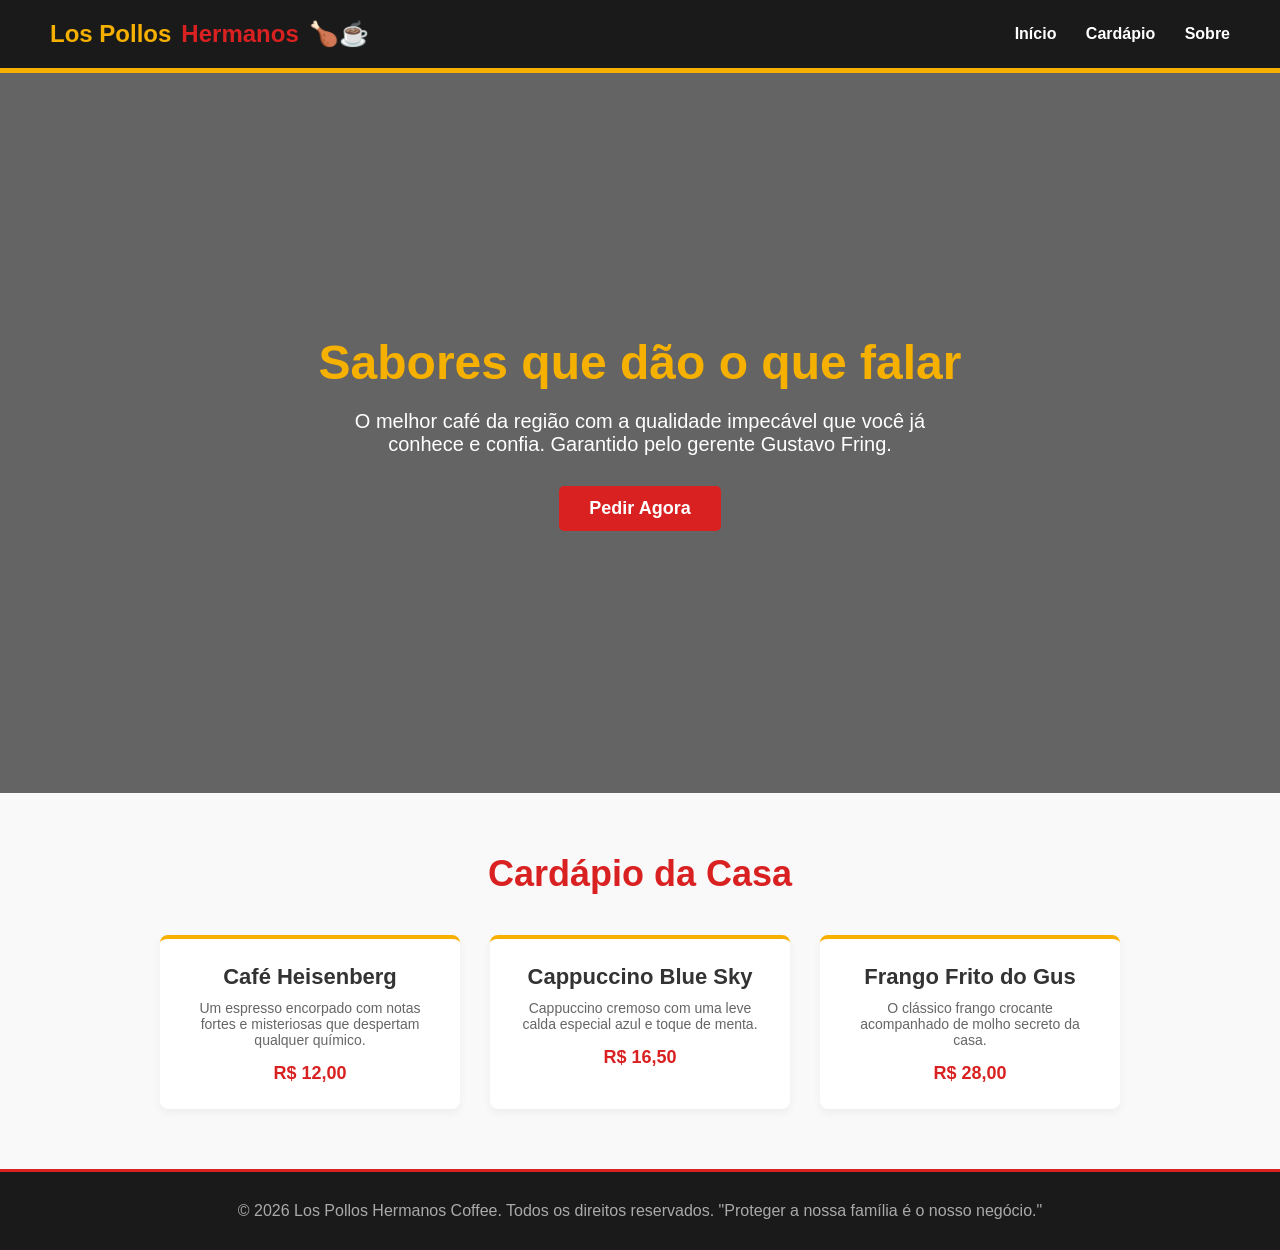
==== index.html @ 57ebac33 "Create index.html" ====
<!DOCTYPE html>
<html lang="pt-BR">
<head>
    <meta charset="UTF-8">
    <meta name="viewport" content="width=device-width, initial-scale=1.0">
    <title>Los Pollos Hermanos - Café & Sabor</title>
    <style>
        :root {
            --primary-yellow: #f5b000;
            --primary-red: #d92121;
            --dark-bg: #1a1a1a;
            --light-bg: #f9f9f9;
            --text-color: #333;
            --accent-blue: #00d2ff;
        }

        * {
            margin: 0;
            padding: 0;
            box-sizing: border-box;
            font-family: 'Segoe UI', Tahoma, Geneva, Verdana, sans-serif;
            transition: 0.3s ease;
        }

        body {
            background-color: var(--light-bg);
            color: var(--text-color);
        }

        /* Header */
        header {
            background-color: var(--dark-bg);
            border-bottom: 5px solid var(--primary-yellow);
            display: flex;
            justify-content: space-between;
            align-items: center;
            padding: 20px 50px;
            position: sticky;
            top: 0;
            z-index: 100;
        }

        .logo {
            font-size: 24px;
            font-weight: bold;
            color: var(--primary-yellow);
            cursor: pointer;
            display: flex;
            align-items: center;
            gap: 10px;
        }

        .logo span {
            color: var(--primary-red);
        }

        nav a {
            color: #fff;
            text-decoration: none;
            margin-left: 25px;
            font-weight: 600;
        }

        nav a:hover {
            color: var(--primary-yellow);
        }

        /* Hero Section */
        .hero {
            background: linear-gradient(rgba(0,0,0,0.6), rgba(0,0,0,0.6)), url('https://unsplash.com') center/cover no-repeat;
            height: 80vh;
            display: flex;
            flex-direction: column;
            justify-content: center;
            align-items: center;
            text-align: center;
            color: #fff;
            padding: 0 20px;
        }

        .hero h1 {
            font-size: 48px;
            margin-bottom: 20px;
            color: var(--primary-yellow);
        }

        .hero p {
            font-size: 20px;
            max-width: 600px;
            margin-bottom: 30px;
        }

        .btn {
            background-color: var(--primary-red);
            color: #fff;
            padding: 12px 30px;
            border: none;
            border-radius: 5px;
            font-size: 18px;
            font-weight: bold;
            cursor: pointer;
        }

        .btn:hover {
            background-color: #b51515;
            transform: scale(1.05);
        }

        /* Menu Section */
        .menu {
            padding: 60px 20px;
            max-width: 1000px;
            margin: 0 auto;
            text-align: center;
        }

        .menu h2 {
            font-size: 36px;
            margin-bottom: 40px;
            color: var(--primary-red);
        }

        .menu-grid {
            display: grid;
            grid-template-columns: repeat(auto-fit, minmax(280px, 1fr));
            gap: 30px;
        }

        .menu-item {
            background: #fff;
            padding: 25px;
            border-radius: 8px;
            box-shadow: 0 4px 10px rgba(0,0,0,0.05);
            border-top: 4px solid var(--primary-yellow);
        }

        .menu-item h3 {
            margin-bottom: 10px;
            font-size: 22px;
        }

        .menu-item p {
            color: #666;
            font-size: 14px;
            margin-bottom: 15px;
        }

        .price {
            font-weight: bold;
            color: var(--primary-red);
            font-size: 18px;
        }

        /* Footer */
        footer {
            background-color: var(--dark-bg);
            color: #aaa;
            text-align: center;
            padding: 30px;
            border-top: 3px solid var(--primary-red);
        }

        /* Heisenberg Easter Egg Mode */
        body.heisenberg-mode {
            --primary-yellow: var(--accent-blue);
            --primary-red: #0077ff;
            background-color: #0b0f19;
            color: #e0f7fc;
        }
        body.heisenberg-mode header {
            border-bottom-color: var(--accent-blue);
        }
        body.heisenberg-mode .menu-item {
            background: #111e38;
            color: #fff;
            border-top-color: var(--accent-blue);
        }
        body.heisenberg-mode .menu-item p {
            color: #b0bec5;
        }
    </style>
</head>
<body>

    <!-- Cabeçalho -->
    <header>
        <div class="logo" id="secret-logo" title="Clique se tiver coragem">
            Los Pollos <span>Hermanos</span> 🍗☕
        </div>
        <nav>
            <a href="#hero">Início</a>
            <a href="#menu">Cardápio</a>
            <a href="#about">Sobre</a>
        </nav>
    </header>

    <!-- Seção Principal -->
    <section class="hero" id="hero">
        <h1>Sabores que dão o que falar</h1>
        <p>O melhor café da região com a qualidade impecável que você já conhece e confia. Garantido pelo gerente Gustavo Fring.</p>
        <button class="btn" onclick="alert('Pedido anotado! Dirija-se ao balcão.')">Pedir Agora</button>
    </section>

    <!-- Cardápio -->
    <section class="menu" id="menu">
        <h2>Cardápio da Casa</h2>
        <div class="menu-grid">
            <div class="menu-item">
                <h3>Café Heisenberg</h3>
                <p>Um espresso encorpado com notas fortes e misteriosas que despertam qualquer químico.</p>
                <div class="price">R$ 12,00</div>
            </div>
            <div class="menu-item">
                <h3>Cappuccino Blue Sky</h3>
                <p>Cappuccino cremoso com uma leve calda especial azul e toque de menta.</p>
                <div class="price">R$ 16,50</div>
            </div>
            <div class="menu-item">
                <h3>Frango Frito do Gus</h3>
                <p>O clássico frango crocante acompanhado de molho secreto da casa.</p>
                <div class="price">R$ 28,00</div>
            </div>
        </div>
    </section>

    <!-- Rodapé -->
    <footer>
        <p>&copy; 2026 Los Pollos Hermanos Coffee. Todos os direitos reservados. "Proteger a nossa família é o nosso negócio."</p>
    </footer>

    <!-- JavaScript Interativo (Easter Egg) -->
    <script>
        const logo = document.getElementById('secret-logo');
        
        logo.addEventListener('click', () => {
            document.body.classList.toggle('heisenberg-mode');
            if(document.body.classList.contains('heisenberg-mode')) {
                alert('Você encontrou a fórmula secreta. Cuidado com quem cruza o seu caminho.');
            } else {
                alert('Voltando aos negócios normais da rede.');
            }
        });
    </script>
</body>
</html>
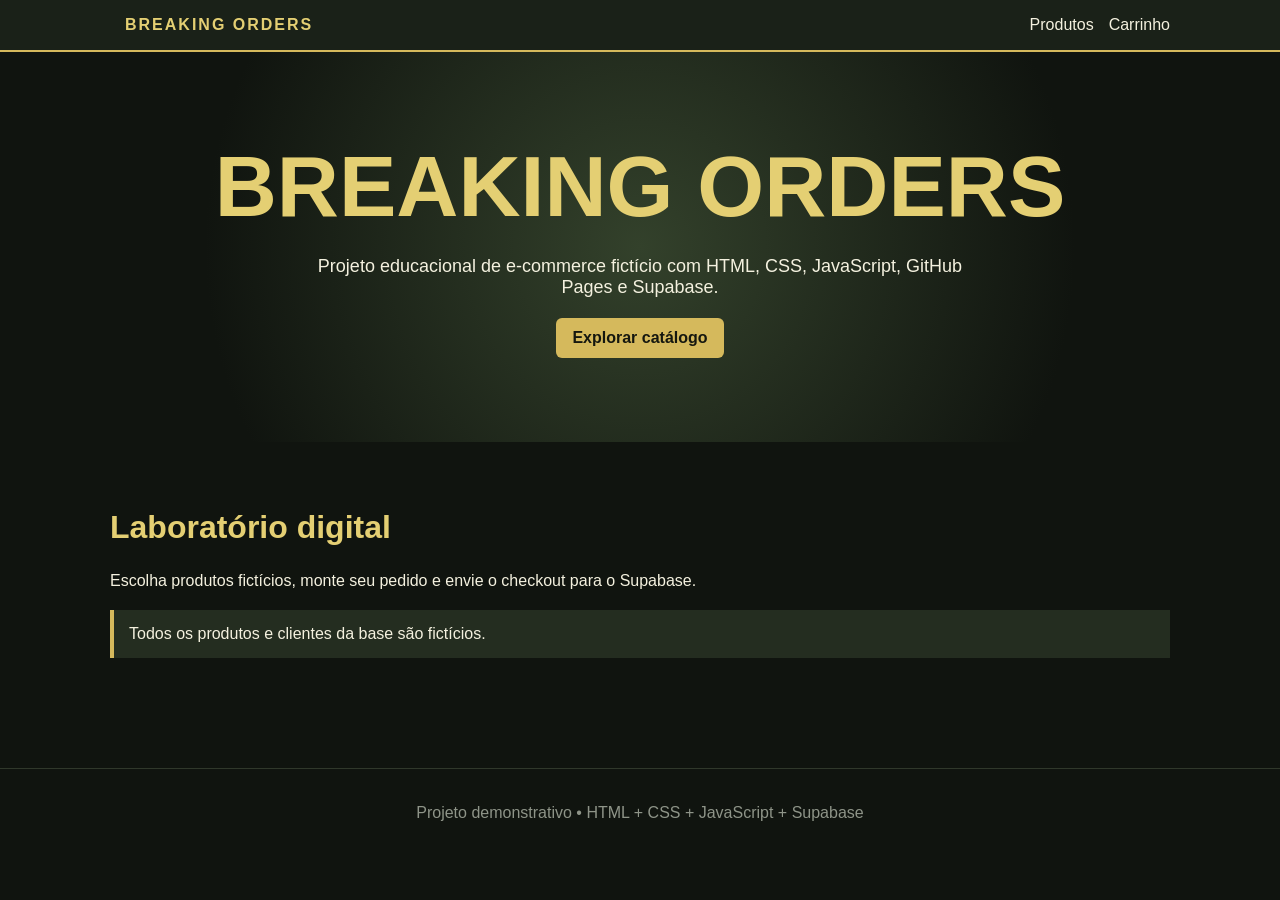
==== commit 3241d1b9: "Add files via upload" ====
--- a/index.html
+++ b/index.html
@@ -1,245 +1 @@
-<!DOCTYPE html>
-<html lang="pt-BR">
-<head>
-    <meta charset="UTF-8">
-    <meta name="viewport" content="width=device-width, initial-scale=1.0">
-    <title>Los Pollos Hermanos - Café & Sabor</title>
-    <style>
-        :root {
-            --primary-yellow: #f5b000;
-            --primary-red: #d92121;
-            --dark-bg: #1a1a1a;
-            --light-bg: #f9f9f9;
-            --text-color: #333;
-            --accent-blue: #00d2ff;
-        }
-
-        * {
-            margin: 0;
-            padding: 0;
-            box-sizing: border-box;
-            font-family: 'Segoe UI', Tahoma, Geneva, Verdana, sans-serif;
-            transition: 0.3s ease;
-        }
-
-        body {
-            background-color: var(--light-bg);
-            color: var(--text-color);
-        }
-
-        /* Header */
-        header {
-            background-color: var(--dark-bg);
-            border-bottom: 5px solid var(--primary-yellow);
-            display: flex;
-            justify-content: space-between;
-            align-items: center;
-            padding: 20px 50px;
-            position: sticky;
-            top: 0;
-            z-index: 100;
-        }
-
-        .logo {
-            font-size: 24px;
-            font-weight: bold;
-            color: var(--primary-yellow);
-            cursor: pointer;
-            display: flex;
-            align-items: center;
-            gap: 10px;
-        }
-
-        .logo span {
-            color: var(--primary-red);
-        }
-
-        nav a {
-            color: #fff;
-            text-decoration: none;
-            margin-left: 25px;
-            font-weight: 600;
-        }
-
-        nav a:hover {
-            color: var(--primary-yellow);
-        }
-
-        /* Hero Section */
-        .hero {
-            background: linear-gradient(rgba(0,0,0,0.6), rgba(0,0,0,0.6)), url('https://unsplash.com') center/cover no-repeat;
-            height: 80vh;
-            display: flex;
-            flex-direction: column;
-            justify-content: center;
-            align-items: center;
-            text-align: center;
-            color: #fff;
-            padding: 0 20px;
-        }
-
-        .hero h1 {
-            font-size: 48px;
-            margin-bottom: 20px;
-            color: var(--primary-yellow);
-        }
-
-        .hero p {
-            font-size: 20px;
-            max-width: 600px;
-            margin-bottom: 30px;
-        }
-
-        .btn {
-            background-color: var(--primary-red);
-            color: #fff;
-            padding: 12px 30px;
-            border: none;
-            border-radius: 5px;
-            font-size: 18px;
-            font-weight: bold;
-            cursor: pointer;
-        }
-
-        .btn:hover {
-            background-color: #b51515;
-            transform: scale(1.05);
-        }
-
-        /* Menu Section */
-        .menu {
-            padding: 60px 20px;
-            max-width: 1000px;
-            margin: 0 auto;
-            text-align: center;
-        }
-
-        .menu h2 {
-            font-size: 36px;
-            margin-bottom: 40px;
-            color: var(--primary-red);
-        }
-
-        .menu-grid {
-            display: grid;
-            grid-template-columns: repeat(auto-fit, minmax(280px, 1fr));
-            gap: 30px;
-        }
-
-        .menu-item {
-            background: #fff;
-            padding: 25px;
-            border-radius: 8px;
-            box-shadow: 0 4px 10px rgba(0,0,0,0.05);
-            border-top: 4px solid var(--primary-yellow);
-        }
-
-        .menu-item h3 {
-            margin-bottom: 10px;
-            font-size: 22px;
-        }
-
-        .menu-item p {
-            color: #666;
-            font-size: 14px;
-            margin-bottom: 15px;
-        }
-
-        .price {
-            font-weight: bold;
-            color: var(--primary-red);
-            font-size: 18px;
-        }
-
-        /* Footer */
-        footer {
-            background-color: var(--dark-bg);
-            color: #aaa;
-            text-align: center;
-            padding: 30px;
-            border-top: 3px solid var(--primary-red);
-        }
-
-        /* Heisenberg Easter Egg Mode */
-        body.heisenberg-mode {
-            --primary-yellow: var(--accent-blue);
-            --primary-red: #0077ff;
-            background-color: #0b0f19;
-            color: #e0f7fc;
-        }
-        body.heisenberg-mode header {
-            border-bottom-color: var(--accent-blue);
-        }
-        body.heisenberg-mode .menu-item {
-            background: #111e38;
-            color: #fff;
-            border-top-color: var(--accent-blue);
-        }
-        body.heisenberg-mode .menu-item p {
-            color: #b0bec5;
-        }
-    </style>
-</head>
-<body>
-
-    <!-- Cabeçalho -->
-    <header>
-        <div class="logo" id="secret-logo" title="Clique se tiver coragem">
-            Los Pollos <span>Hermanos</span> 🍗☕
-        </div>
-        <nav>
-            <a href="#hero">Início</a>
-            <a href="#menu">Cardápio</a>
-            <a href="#about">Sobre</a>
-        </nav>
-    </header>
-
-    <!-- Seção Principal -->
-    <section class="hero" id="hero">
-        <h1>Sabores que dão o que falar</h1>
-        <p>O melhor café da região com a qualidade impecável que você já conhece e confia. Garantido pelo gerente Gustavo Fring.</p>
-        <button class="btn" onclick="alert('Pedido anotado! Dirija-se ao balcão.')">Pedir Agora</button>
-    </section>
-
-    <!-- Cardápio -->
-    <section class="menu" id="menu">
-        <h2>Cardápio da Casa</h2>
-        <div class="menu-grid">
-            <div class="menu-item">
-                <h3>Café Heisenberg</h3>
-                <p>Um espresso encorpado com notas fortes e misteriosas que despertam qualquer químico.</p>
-                <div class="price">R$ 12,00</div>
-            </div>
-            <div class="menu-item">
-                <h3>Cappuccino Blue Sky</h3>
-                <p>Cappuccino cremoso com uma leve calda especial azul e toque de menta.</p>
-                <div class="price">R$ 16,50</div>
-            </div>
-            <div class="menu-item">
-                <h3>Frango Frito do Gus</h3>
-                <p>O clássico frango crocante acompanhado de molho secreto da casa.</p>
-                <div class="price">R$ 28,00</div>
-            </div>
-        </div>
-    </section>
-
-    <!-- Rodapé -->
-    <footer>
-        <p>&copy; 2026 Los Pollos Hermanos Coffee. Todos os direitos reservados. "Proteger a nossa família é o nosso negócio."</p>
-    </footer>
-
-    <!-- JavaScript Interativo (Easter Egg) -->
-    <script>
-        const logo = document.getElementById('secret-logo');
-        
-        logo.addEventListener('click', () => {
-            document.body.classList.toggle('heisenberg-mode');
-            if(document.body.classList.contains('heisenberg-mode')) {
-                alert('Você encontrou a fórmula secreta. Cuidado com quem cruza o seu caminho.');
-            } else {
-                alert('Voltando aos negócios normais da rede.');
-            }
-        });
-    </script>
-</body>
-</html>
+<!doctype html><html lang="pt-BR"><head><meta charset="UTF-8"><meta name="viewport" content="width=device-width,initial-scale=1"><title>Breaking Orders</title><link rel="stylesheet" href="css/style.css"></head><body><header class="top"><nav class="nav"><a class="brand" href="index.html">BREAKING ORDERS</a><div><a href="produtos.html">Produtos</a><a href="carrinho.html">Carrinho</a></div></nav></header><section class="hero"><div><h1>Breaking Orders</h1><p>Projeto educacional de e-commerce fictício com HTML, CSS, JavaScript, GitHub Pages e Supabase.</p><a class="btn" href="produtos.html">Explorar catálogo</a></div></section><main class="container"><h2 class="section-title">Laboratório digital</h2><p>Escolha produtos fictícios, monte seu pedido e envie o checkout para o Supabase.</p><div class="notice">Todos os produtos e clientes da base são fictícios.</div></main><footer class="footer">Projeto demonstrativo • HTML + CSS + JavaScript + Supabase</footer></body></html>
--- a/css/style.css
+++ b/css/style.css
@@ -0,0 +1 @@
+*{box-sizing:border-box}body{margin:0;font-family:Arial,sans-serif;background:#10140f;color:#f4f1df}a{text-decoration:none;color:inherit}.top{background:#1a2118;border-bottom:2px solid #d5b95c;position:sticky;top:0;z-index:10}.nav{max-width:1100px;margin:auto;padding:16px 20px;display:flex;align-items:center;justify-content:space-between}.brand{font-weight:900;letter-spacing:2px;color:#e4cf73}.nav a{margin-left:15px}.hero{min-height:390px;display:grid;place-items:center;text-align:center;padding:50px 20px;background:radial-gradient(circle,#33412b,#10140f 65%)}.hero h1{font-size:clamp(42px,8vw,86px);margin:0;color:#e4cf73;text-transform:uppercase}.hero p{max-width:680px;margin:20px auto;font-size:18px}.container{max-width:1100px;margin:auto;padding:40px 20px}.section-title{font-size:32px;color:#e4cf73}.grid{display:grid;grid-template-columns:repeat(auto-fit,minmax(230px,1fr));gap:18px}.card{background:#1b2119;border:1px solid #38432f;border-radius:10px;padding:20px}.card h3{color:#e4cf73}.price{font-size:22px;font-weight:bold}.btn{display:inline-block;border:0;border-radius:6px;padding:11px 16px;background:#d5b95c;color:#15170f;font-weight:bold;cursor:pointer}.btn.secondary{background:#3b4635;color:#fff}.filters{display:flex;gap:10px;flex-wrap:wrap;margin-bottom:25px}.filters input,.filters select,.form input,.form textarea,.form select{width:100%;padding:12px;border-radius:6px;border:1px solid #485541;background:#11160f;color:#fff}.filters input{max-width:450px}.form{display:grid;gap:14px;max-width:650px}.cart{position:fixed;right:20px;bottom:20px;background:#d5b95c;color:#15170f;padding:14px 18px;border-radius:50px;font-weight:bold}.table{width:100%;border-collapse:collapse}.table th,.table td{padding:12px;border-bottom:1px solid #37402f;text-align:left}.notice{padding:15px;background:#242d20;border-left:4px solid #d5b95c;margin:20px 0}.empty{padding:30px;text-align:center;color:#aaa}.footer{padding:35px 20px;text-align:center;color:#8e9488;border-top:1px solid #30382b;margin-top:50px}
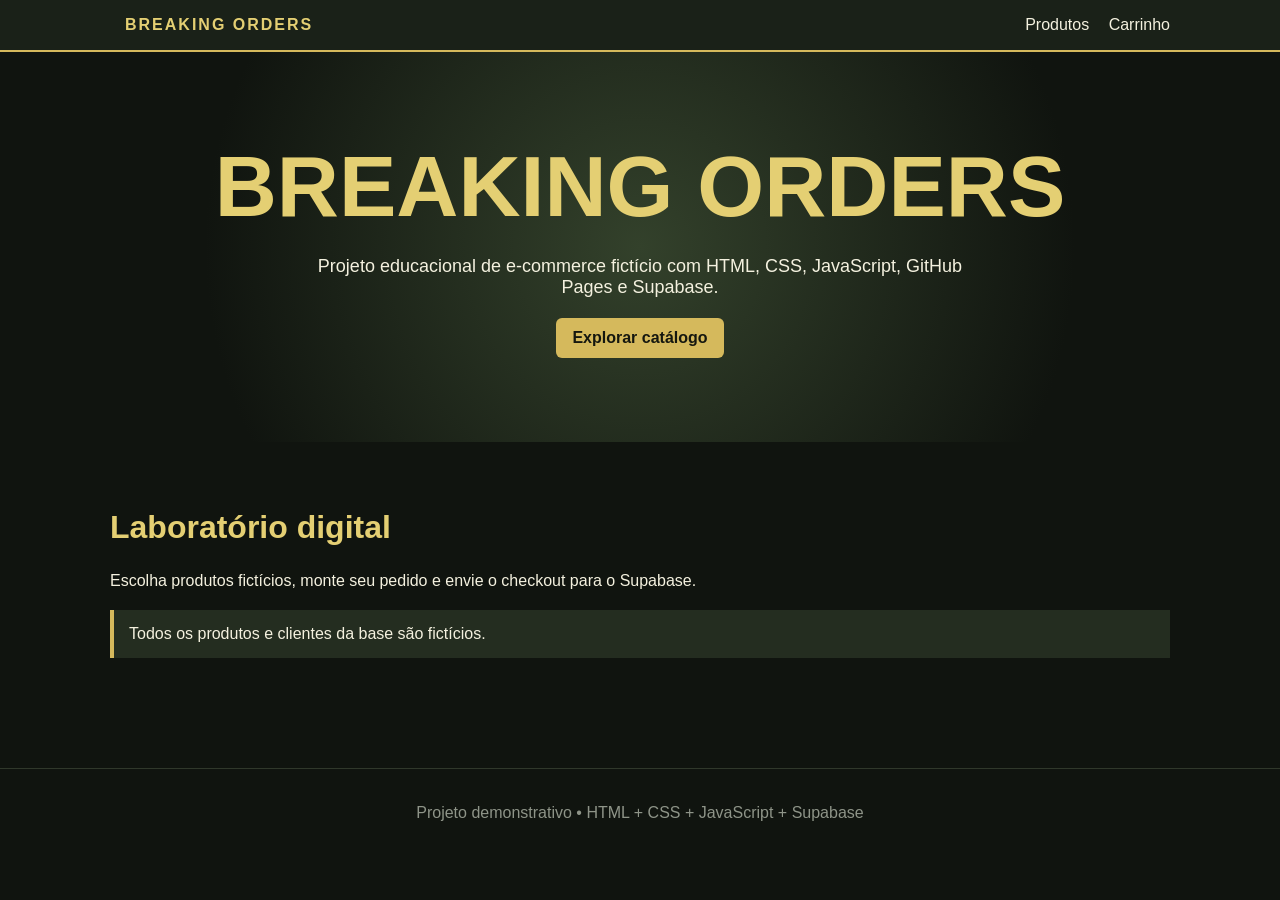
==== commit c8f21707: "Add files via upload" ====
--- a/index.html
+++ b/index.html
@@ -1 +1,38 @@
-<!doctype html><html lang="pt-BR"><head><meta charset="UTF-8"><meta name="viewport" content="width=device-width,initial-scale=1"><title>Breaking Orders</title><link rel="stylesheet" href="css/style.css"></head><body><header class="top"><nav class="nav"><a class="brand" href="index.html">BREAKING ORDERS</a><div><a href="produtos.html">Produtos</a><a href="carrinho.html">Carrinho</a></div></nav></header><section class="hero"><div><h1>Breaking Orders</h1><p>Projeto educacional de e-commerce fictício com HTML, CSS, JavaScript, GitHub Pages e Supabase.</p><a class="btn" href="produtos.html">Explorar catálogo</a></div></section><main class="container"><h2 class="section-title">Laboratório digital</h2><p>Escolha produtos fictícios, monte seu pedido e envie o checkout para o Supabase.</p><div class="notice">Todos os produtos e clientes da base são fictícios.</div></main><footer class="footer">Projeto demonstrativo • HTML + CSS + JavaScript + Supabase</footer></body></html>+<!doctype html>
+<html lang="pt-BR">
+<head>
+    <meta charset="UTF-8">
+    <meta name="viewport" content="width=device-width, initial-scale=1">
+    <title>Breaking Orders</title>
+    <link rel="stylesheet" href="css/style.css">
+</head>
+<body>
+    <header class="top">
+        <nav class="nav">
+            <a class="brand" href="index.html">BREAKING ORDERS</a>
+            <div>
+                <a href="produtos.html">Produtos</a>
+                <a href="carrinho.html">Carrinho</a>
+            </div>
+        </nav>
+    </header>
+
+    <section class="hero">
+        <div>
+            <h1>Breaking Orders</h1>
+            <p>Projeto educacional de e-commerce fictício com HTML, CSS, JavaScript, GitHub Pages e Supabase.</p>
+            <a class="btn" href="produtos.html">Explorar catálogo</a>
+        </div>
+    </section>
+
+    <main class="container">
+        <h2 class="section-title">Laboratório digital</h2>
+        <p>Escolha produtos fictícios, monte seu pedido e envie o checkout para o Supabase.</p>
+        <div class="notice">Todos os produtos e clientes da base são fictícios.</div>
+    </main>
+
+    <footer class="footer">
+        Projeto demonstrativo • HTML + CSS + JavaScript + Supabase
+    </footer>
+</body>
+</html>
